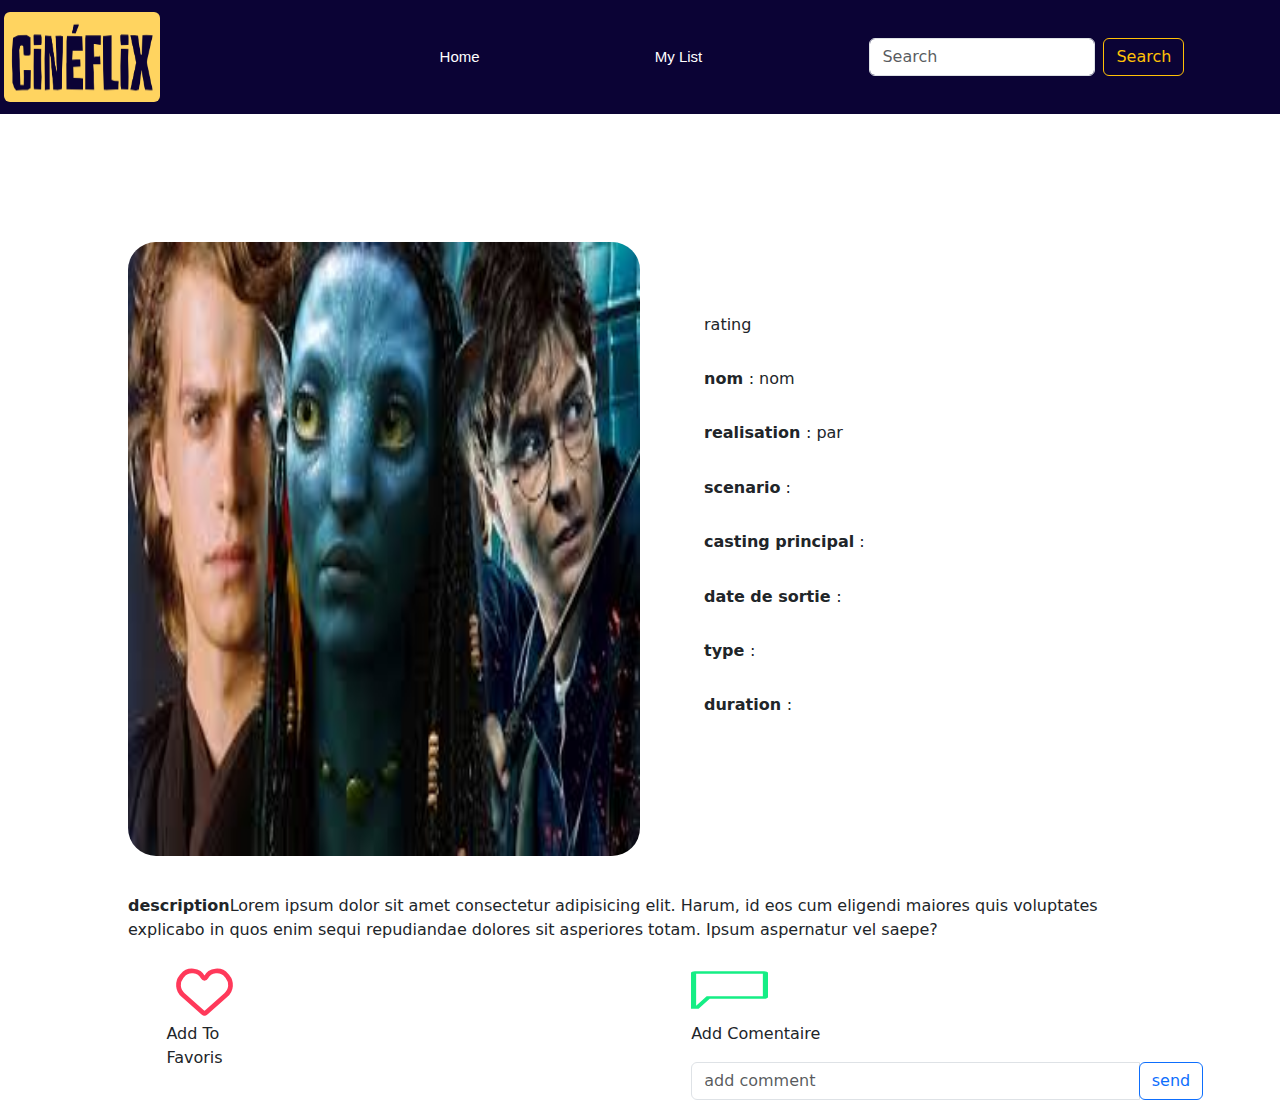
==== details.html @ 0601f97d "first commit" ====
<!DOCTYPE html>
<html lang="en">

<head>
    <meta charset="UTF-8">
    <meta name="viewport" content="width=device-width, initial-scale=1.0">
    <title>Document</title>
    <link rel="stylesheet" href="style/detail.css">
    <link href="https://cdn.jsdelivr.net/npm/bootstrap@5.3.3/dist/css/bootstrap.min.css" rel="stylesheet"
        integrity="sha384-QWTKZyjpPEjISv5WaRU9OFeRpok6YctnYmDr5pNlyT2bRjXh0JMhjY6hW+ALEwIH" crossorigin="anonymous">
    <script src="https://cdn.jsdelivr.net/npm/bootstrap@5.3.3/dist/js/bootstrap.bundle.min.js"
        integrity="sha384-YvpcrYf0tY3lHB60NNkmXc5s9fDVZLESaAA55NDzOxhy9GkcIdslK1eN7N6jIeHz"
        crossorigin="anonymous"></script>
</head>

<body>
    <header>
        <nav class="navbar navbar-expand-md "> <!-- add format !!!! -->
            <a class="navbar-brand w-25 p-1" href="#"><img src="image/tthislogo.png" class="image-fluid w-50"
                    alt=""></a>
            <button class="navbar-toggler p-3" data-bs-toggle="collapse" data-bs-target="#link"><span
                    class="navbar-toggler-icon"></span></button>
            <ul id="link" class="navbar-nav collapse navbar-collapse p-3">
                <li class="nav-item"><a class="nav-link active" style="color: white;" href="index.html">Home</a></li>
                <li class="nav-item"><a class="nav-link" style="color: white;" href="myList.html">My List</a></li>
                <form class="d-flex aligne-items-end" role="search">
                    <input class="form-control me-2 w-75" type="search" placeholder="Search" aria-label="Search">
                    <button class="btn btn-outline-warning" type="submit">Search</button>
                </form>
            </ul>

        </nav>
    </header>

    <section class="partie1">
        <img src="image/movie1.jfif" alt="">
        <div class="details">
            <p>rating</p>
            <p><b>nom </b>: nom</p>
            <p><b>realisation </b>: par</p>
            <p><b>scenario</b> : </p>
            <p><b>casting principal</b> : </p>
            <p><b>date de sortie </b>: </p>
            <p><b>type </b>: </p>
            <p><b>duration </b>: </p>
        </div>
    </section>

    <section class="description">
        <p><b>description</b>Lorem ipsum dolor sit amet consectetur adipisicing elit. Harum, id eos cum eligendi maiores
            quis voluptates explicabo in quos enim sequi repudiandae dolores sit asperiores totam. Ipsum aspernatur vel
            saepe?</p>
    </section>

    <section class="last">
        <div class="favoris">
            <img src="image/redHeartVide.svg" alt="">
            <p>Add To Favoris</p>
        </div>
        <div class="commentaire">
            <img src="image/comment.svg" alt="">
            <p>Add Comentaire</p>
            <div class="input-group">
                <input type="text" class="form-control" placeholder="add comment">
                <span><button class="btn btn-outline-primary">send</button></span>
            </div>
        </div>
    </section>




    <!-- <footer>
        <div class="container">
            <div class="Copyright">Copyright © CinéFlix. All rights reserved.</div>
            <hr>
            <div class="partie-2">
                <ul>
                    <li><a href="">home</a></li>
                    <li><a href="">mylist</a></li>
                </ul>
                <div class="reseau-sociaux">
                    <p>follow us</p>
                    <div class="icones">
                        <img src="image/facebook.svg" alt="">
                        <img src="image/twitter.svg" alt="">
                        <img src="image/Instagram.svg" alt="">
                    </div>
                </div>
            </div>


        </div>
    </footer> -->
</body>

</html>
---- style/detail.css ----
body{
    display: flex;
    flex-direction: column;
    margin: 0 10vw;
}


/* header  */

header {
    background-color: #0B0335;
}

a.navbar-brand img{
    border-radius: 6px;
    height: 7vw;
}

li.nav-item{
    font-size: 15px;
    font-family: "Gothic A1", sans-serif;
    font-weight: 400;
    font-style: normal;
}

ul#link{
    justify-content: space-around;
}

/* section 1  */
.partie1{
    display: flex;
    gap: 5vw;
    margin: 10vw 10vw 3vw;
}

.partie1 img{
    height: 48vw;
    width: 40vw;
    border-radius: 28px;
}

.partie1 .details{
    margin-top: 5vw;
    line-height: 3vw;
}
.description{
    margin: 0vw 10vw;

}
 .last{
    display: flex;
    margin: 0vw 13vw;
    gap: 35vw;
 }

.last .favoris img,.last .commentaire img{
    vertical-align: middle;
    height: 5vw;
    width: 6vw;

}

.last .commentaire .input-group{
    display: flex;
    flex-wrap: nowrap;
    width: 40vw;
}

/* footer  */
footer  {
    background-color: #0B0335;
    color: white;
    font-size: 20px;
    
}

footer .container .Copyright{
    margin-top: 50%;
}

footer .container .partie-2{
    justify-content: space-between;
    display: flex;
    flex-direction: row;
}

footer .container .partie-2 ul{
    display: flex;
    flex-direction: row;
    justify-content: space-around;
}

footer .container .partie-2 ul li {
    list-style-type: none;
    padding-right: 20px;
    text-decoration: none;

}
footer .container .partie-2 ul li a{
    text-decoration: none;

}

footer .container .partie-2 .reseau-sociaux p{
    margin-top: 0;
    margin-bottom: -1rem; 
    margin-left: 6vw;


}

footer .container .partie-2 .reseau-sociaux .icones{
    margin-top: 1vw;

}

footer .container .partie-2 .reseau-sociaux .icones img{
    margin: 2vw;
}
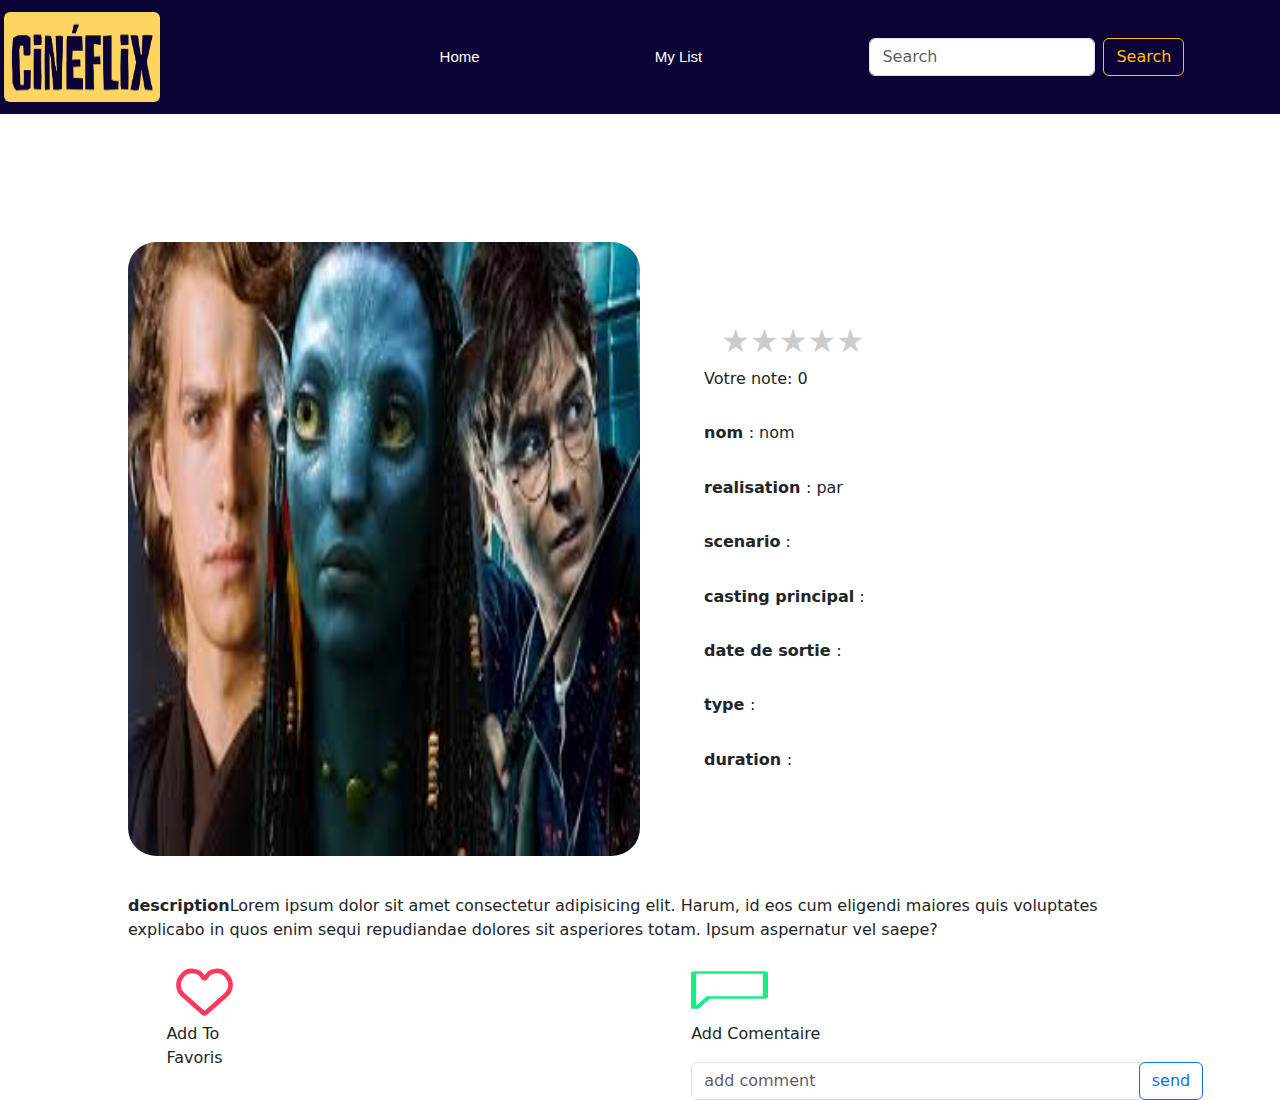
==== commit 5b16a763: "new commit" ====
--- a/details.html
+++ b/details.html
@@ -35,7 +35,15 @@
     <section class="partie1">
         <img src="image/movie1.jfif" alt="">
         <div class="details">
-            <p>rating</p>
+            <p><div class="star-rating">
+                <span class="star" data-value="5">★</span>
+                <span class="star" data-value="4">★</span>
+                <span class="star" data-value="3">★</span>
+                <span class="star" data-value="2">★</span>
+                <span class="star" data-value="1">★</span>
+              </div>
+              <div id="rating-output">Votre note: 0</div>
+            </p>
             <p><b>nom </b>: nom</p>
             <p><b>realisation </b>: par</p>
             <p><b>scenario</b> : </p>
@@ -92,6 +100,7 @@
 
         </div>
     </footer> -->
+    <script src="script.js"></script>
 </body>
 
 </html>--- a/style/detail.css
+++ b/style/detail.css
@@ -44,6 +44,27 @@
     margin-top: 5vw;
     line-height: 3vw;
 }
+.partie1 .details .star-rating {
+    display: flex;
+    direction: rtl; /* Pour que les étoiles soient affichées de droite à gauche */
+    font-size: 2em;
+    cursor: pointer;
+  }
+  
+.partie1 .details .star-rating span {
+    color: #ccc;
+    transition: color 0.3s;
+  }
+  
+.partie1 .details .star-rating span:hover,
+.partie1 .details .star-rating span:hover ~ span {
+    color: #ffca08; /* Couleur des étoiles au survol */
+  }
+  
+.partie1 .details .star-rating .selected {
+    color: #ffca08; /* Couleur des étoiles sélectionnées */
+  }
+  
 .description{
     margin: 0vw 10vw;
 
